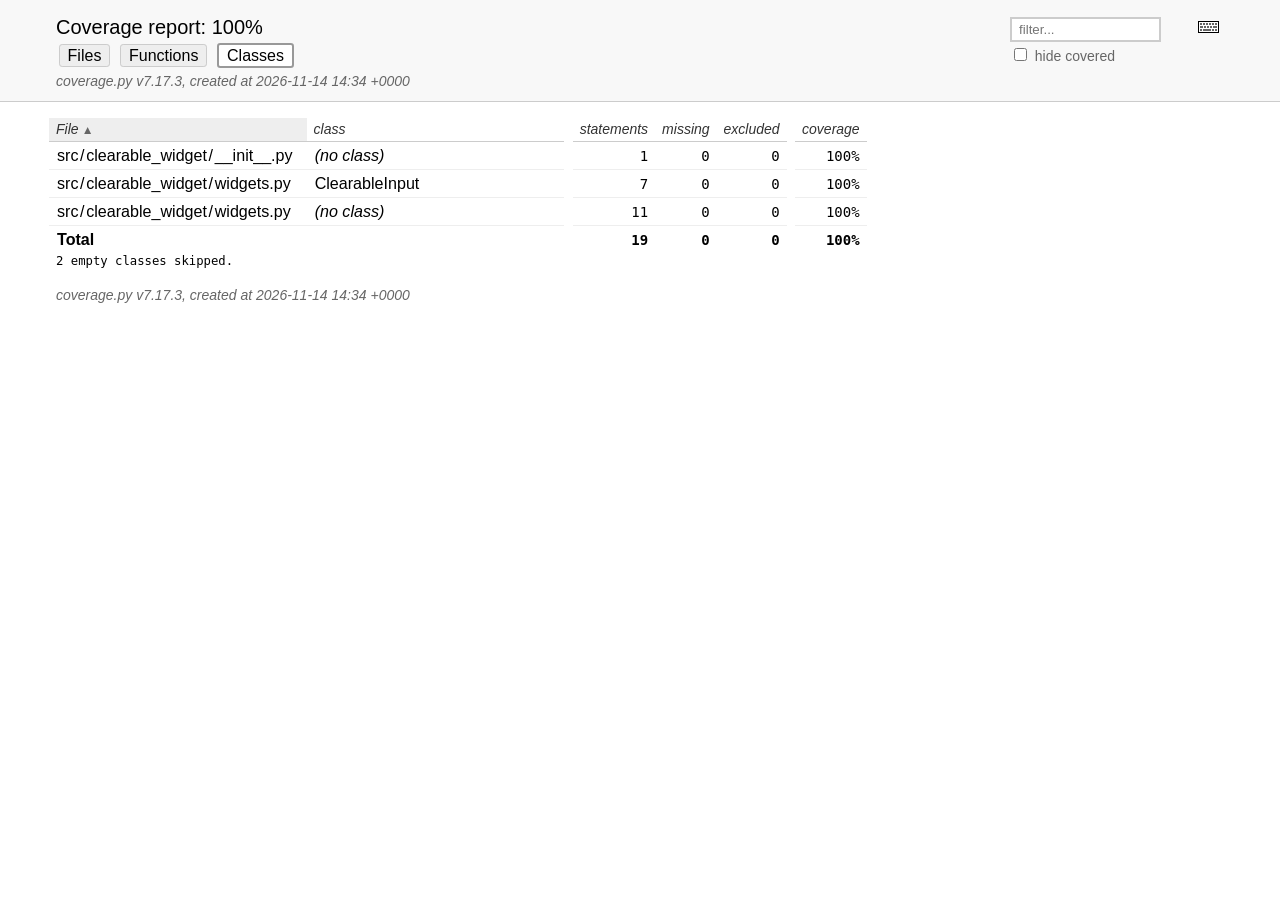
==== htmlcov/class_index.html @ 2b573b6f "ci: Update coverage data" ====
<!DOCTYPE html>
<html lang="en">
<head>
    <meta http-equiv="Content-Type" content="text/html; charset=utf-8">
    <title>Coverage report</title>
    <link rel="icon" sizes="32x32" href="favicon_32_cb_c827f16f.png">
    <link rel="stylesheet" href="style_cb_4667309f.css" type="text/css">
    <script src="coverage_html_cb_54cfdca1.js" defer></script>
</head>
<body class="indexfile">
<header>
    <div class="content">
        <h1>Coverage report:
            <span class="pc_cov">100%</span>
        </h1>
        <aside id="help_panel_wrapper">
            <input id="help_panel_state" type="checkbox">
            <label for="help_panel_state">
                <img id="keyboard_icon" src="keybd_closed_cb_900cfef5.png" alt="Show/hide keyboard shortcuts">
            </label>
            <div id="help_panel">
                <p class="legend">Shortcuts on this page</p>
                <div class="keyhelp">
                    <p>
                        <kbd>f</kbd>
                        <kbd>n</kbd>
                        <kbd>s</kbd>
                        <kbd>m</kbd>
                        <kbd>x</kbd>
                        <kbd>c</kbd>
                        &nbsp; change column sorting
                    </p>
                    <p>
                        <kbd>[</kbd>
                        <kbd>]</kbd>
                        &nbsp; prev/next file
                    </p>
                    <p>
                        <kbd>?</kbd> &nbsp; show/hide this help
                    </p>
                </div>
            </div>
        </aside>
        <form id="filter_container">
            <input id="filter" type="text" value="" placeholder="filter...">
            <div>
                <input id="hide100" type="checkbox" >
                <label for="hide100">hide covered</label>
            </div>
        </form>
        <h2>
                <a class="button" href="index.html">Files</a>
                <a class="button" href="function_index.html">Functions</a>
                <a class="button current">Classes</a>
        </h2>
        <p class="text">
            <a class="nav" href="https://coverage.readthedocs.io/en/7.17.3">coverage.py v7.17.3</a>,
            created at 2026-11-14 14:34 +0000
        </p>
    </div>
</header>
<main id="index">
    <table class="index" data-sortable>
        <thead>
            <tr class="tablehead" title="Click to sort">
                <th id="file" class="name" aria-sort="none" data-shortcut="f">File<span class="arrows"></span></th>
                <th id="region" class="name" aria-sort="none" data-default-sort-order="ascending" data-shortcut="n">class<span class="arrows"></span></th>
                <th class="spacer">&nbsp;</th>
                <th id="statements" aria-sort="none" data-default-sort-order="descending" data-shortcut="s">statements<span class="arrows"></span></th>
                <th id="missing" aria-sort="none" data-default-sort-order="descending" data-shortcut="m">missing<span class="arrows"></span></th>
                <th id="excluded" aria-sort="none" data-default-sort-order="descending" data-shortcut="x">excluded<span class="arrows"></span></th>
                <th class="spacer">&nbsp;</th>
                <th id="coverage" aria-sort="none" data-shortcut="c">coverage<span class="arrows"></span></th>
            </tr>
        </thead>
        <tbody>
            <tr class="region">
                <td class="name"><a href="z_d9ded1711251603f___init___py.html">src<span class="sep">/</span>clearable_widget<span class="sep">/</span>__init__.py</a></td>
                <td class="name"><a href="z_d9ded1711251603f___init___py.html"><data value=''><span class='no-noun'>(no class)</span></data></a></td>
                <td class="spacer">&nbsp;</td>
                <td>1</td>
                <td>0</td>
                <td>0</td>
                <td class="spacer">&nbsp;</td>
                <td data-ratio="1 1">100%</td>
            </tr>
            <tr class="region">
                <td class="name"><a href="z_d9ded1711251603f_widgets_py.html#t20">src<span class="sep">/</span>clearable_widget<span class="sep">/</span>widgets.py</a></td>
                <td class="name"><a href="z_d9ded1711251603f_widgets_py.html#t20"><data value='ClearableInput'>ClearableInput</data></a></td>
                <td class="spacer">&nbsp;</td>
                <td>7</td>
                <td>0</td>
                <td>0</td>
                <td class="spacer">&nbsp;</td>
                <td data-ratio="7 7">100%</td>
            </tr>
            <tr class="region">
                <td class="name"><a href="z_d9ded1711251603f_widgets_py.html">src<span class="sep">/</span>clearable_widget<span class="sep">/</span>widgets.py</a></td>
                <td class="name"><a href="z_d9ded1711251603f_widgets_py.html"><data value=''><span class='no-noun'>(no class)</span></data></a></td>
                <td class="spacer">&nbsp;</td>
                <td>11</td>
                <td>0</td>
                <td>0</td>
                <td class="spacer">&nbsp;</td>
                <td data-ratio="11 11">100%</td>
            </tr>
        </tbody>
        <tfoot>
            <tr class="total">
                <td class="name">Total</td>
                <td class="name">&nbsp;</td>
                <td class="spacer">&nbsp;</td>
                <td>19</td>
                <td>0</td>
                <td>0</td>
                <td class="spacer">&nbsp;</td>
                <td data-ratio="19 19">100%</td>
            </tr>
        </tfoot>
    </table>
    <p id="no_rows">
        No items found using the specified filter.
    </p>
        <p>2 empty classes skipped.</p>
</main>
<footer>
    <div class="content">
        <p>
            <a class="nav" href="https://coverage.readthedocs.io/en/7.17.3">coverage.py v7.17.3</a>,
            created at 2026-11-14 14:34 +0000
        </p>
    </div>
    <aside class="hidden">
        <a id="prevFileLink" class="nav" href=""></a>
        <a id="nextFileLink" class="nav" href=""></a>
        <button type="button" class="button_prev_file" data-shortcut="["></button>
        <button type="button" class="button_next_file" data-shortcut="]"></button>
        <button type="button" class="button_show_hide_help" data-shortcut="?"></button>
    </aside>
</footer>
</body>
</html>
---- htmlcov/style_cb_4667309f.css ----
@charset "UTF-8";
/* Licensed under the Apache License: http://www.apache.org/licenses/LICENSE-2.0 */
/* For details: https://github.com/coveragepy/coveragepy/blob/main/NOTICE.txt */
/* Don't edit this .css file. Edit the .scss file instead! */
html, body, h1, h2, h3, p, table, td, th { margin: 0; padding: 0; border: 0; font-weight: inherit; font-style: inherit; font-size: 100%; font-family: inherit; vertical-align: baseline; }

body { font-family: -apple-system, BlinkMacSystemFont, "Segoe UI", Roboto, Ubuntu, Cantarell, "Helvetica Neue", sans-serif; font-size: 1em; background: #fff; color: #000; }

@media (prefers-color-scheme: dark) { body { background: #1e1e1e; } }

@media (prefers-color-scheme: dark) { body { color: #eee; } }

html > body { font-size: 16px; }

a:active, a:focus { outline: 2px dashed #007acc; }

p { font-size: .875em; line-height: 1.4em; }

table { border-collapse: collapse; }

td { vertical-align: top; }

table tr.hidden { display: none !important; }

p#no_rows { display: none; font-size: 1.15em; font-family: -apple-system, BlinkMacSystemFont, "Segoe UI", Roboto, Ubuntu, Cantarell, "Helvetica Neue", sans-serif; }

a.nav { text-decoration: none; color: inherit; }

a.nav:hover { text-decoration: underline; color: inherit; }

.hidden { display: none; }

header { background: #f8f8f8; width: 100%; z-index: 2; border-bottom: 1px solid #ccc; }

@media (prefers-color-scheme: dark) { header { background: black; } }

@media (prefers-color-scheme: dark) { header { border-color: #333; } }

header .content { padding: 1rem 3.5rem; }

header h2 { margin-top: .5em; font-size: 1em; }

header h2 a.button { font-family: inherit; font-size: inherit; border: 1px solid; border-radius: .2em; background: #eee; color: inherit; text-decoration: none; padding: .1em .5em; margin: 1px calc(.1em + 1px); cursor: pointer; border-color: #ccc; }

@media (prefers-color-scheme: dark) { header h2 a.button { background: #333; } }

@media (prefers-color-scheme: dark) { header h2 a.button { border-color: #444; } }

header h2 a.button.current { border: 2px solid; background: #fff; border-color: #999; cursor: default; }

@media (prefers-color-scheme: dark) { header h2 a.button.current { background: #1e1e1e; } }

@media (prefers-color-scheme: dark) { header h2 a.button.current { border-color: #777; } }

header p.text { margin: .5em 0 -.5em; color: #666; font-style: italic; }

@media (prefers-color-scheme: dark) { header p.text { color: #aaa; } }

header.sticky { position: fixed; left: 0; right: 0; height: 2.5em; }

header.sticky .text { display: none; }

header.sticky h1, header.sticky h2 { font-size: 1em; margin-top: 0; display: inline-block; }

header.sticky .content { padding: 0.5rem 3.5rem; }

header.sticky .content p { font-size: 1em; }

header.sticky ~ #source { padding-top: 6.5em; }

main { position: relative; z-index: 1; }

footer { margin: 1rem 3.5rem; }

footer .content { padding: 0; color: #666; font-style: italic; }

@media (prefers-color-scheme: dark) { footer .content { color: #aaa; } }

#index { margin: 1rem 0 0 3.5rem; }

h1 { font-size: 1.25em; display: inline-block; }

#filter_container { float: right; margin: 0 2em 0 0; line-height: 1.66em; }

#filter_container #filter { width: 10em; padding: 0.2em 0.5em; border: 2px solid #ccc; background: #fff; color: #000; }

@media (prefers-color-scheme: dark) { #filter_container #filter { border-color: #444; } }

@media (prefers-color-scheme: dark) { #filter_container #filter { background: #1e1e1e; } }

@media (prefers-color-scheme: dark) { #filter_container #filter { color: #eee; } }

#filter_container #filter:focus { border-color: #007acc; }

#filter_container :disabled ~ label { color: #ccc; }

@media (prefers-color-scheme: dark) { #filter_container :disabled ~ label { color: #444; } }

#filter_container label { font-size: .875em; color: #666; }

@media (prefers-color-scheme: dark) { #filter_container label { color: #aaa; } }

header button { font-family: inherit; font-size: inherit; border: 1px solid; border-radius: .2em; background: #eee; color: inherit; text-decoration: none; padding: .1em .5em; margin: 1px calc(.1em + 1px); cursor: pointer; border-color: #ccc; }

@media (prefers-color-scheme: dark) { header button { background: #333; } }

@media (prefers-color-scheme: dark) { header button { border-color: #444; } }

header button:active, header button:focus { outline: 2px dashed #007acc; }

header button.run { background: #eeffee; }

@media (prefers-color-scheme: dark) { header button.run { background: #373d29; } }

header button.run.show_run { background: #dfd; border: 2px solid #00dd00; margin: 0 .1em; }

@media (prefers-color-scheme: dark) { header button.run.show_run { background: #373d29; } }

header button.mis { background: #ffeeee; }

@media (prefers-color-scheme: dark) { header button.mis { background: #4b1818; } }

header button.mis.show_mis { background: #fdd; border: 2px solid #ff0000; margin: 0 .1em; }

@media (prefers-color-scheme: dark) { header button.mis.show_mis { background: #4b1818; } }

header button.exc { background: #f7f7f7; }

@media (prefers-color-scheme: dark) { header button.exc { background: #333; } }

header button.exc.show_exc { background: #eee; border: 2px solid #808080; margin: 0 .1em; }

@media (prefers-color-scheme: dark) { header button.exc.show_exc { background: #333; } }

header button.par { background: #ffffd5; }

@media (prefers-color-scheme: dark) { header button.par { background: #650; } }

header button.par.show_par { background: #ffa; border: 2px solid #bbbb00; margin: 0 .1em; }

@media (prefers-color-scheme: dark) { header button.par.show_par { background: #650; } }

#help_panel, #source p .annotate.long { display: none; position: absolute; z-index: 999; background: #ffffcc; border: 1px solid #888; border-radius: .2em; color: #333; padding: .25em .5em; }

#source p .annotate.long { white-space: normal; float: right; top: 1.75em; right: 1em; height: auto; }

#help_panel_wrapper { float: right; position: relative; }

#keyboard_icon { margin: 5px; }

#help_panel_state { display: none; }

#help_panel { top: 25px; right: 0; padding: .75em; border: 1px solid #883; color: #333; }

#help_panel .keyhelp p { margin-top: .75em; }

#help_panel .legend { font-style: italic; margin-bottom: 1em; }

.indexfile #help_panel { width: 25em; }

.pyfile #help_panel { width: 18em; }

#help_panel_state:checked ~ #help_panel { display: block; }

kbd { border: 1px solid black; border-color: #888 #333 #333 #888; padding: .1em .35em; font-family: SFMono-Regular, Menlo, Monaco, Consolas, monospace; font-weight: bold; background: #eee; border-radius: 3px; }

.sep { padding: 0 .1em; }

#source { padding: 1em 0 1em 3.5rem; font-family: SFMono-Regular, Menlo, Monaco, Consolas, monospace; }

#source p { position: relative; white-space: pre; }

#source p * { box-sizing: border-box; }

#source p .n { float: left; text-align: right; width: 3.5rem; box-sizing: border-box; margin-left: -3.5rem; padding-right: 1em; color: #999; user-select: none; }

@media (prefers-color-scheme: dark) { #source p .n { color: #777; } }

#source p .n.highlight { background: #ffdd00; }

#source p .n a { scroll-margin-top: 6em; text-decoration: none; color: #999; }

@media (prefers-color-scheme: dark) { #source p .n a { color: #777; } }

#source p .n a:hover { text-decoration: underline; color: #999; }

@media (prefers-color-scheme: dark) { #source p .n a:hover { color: #777; } }

#source p .t { display: inline-block; width: 100%; box-sizing: border-box; margin-left: -.5em; padding-left: 0.3em; border-left: 0.2em solid #fff; }

@media (prefers-color-scheme: dark) { #source p .t { border-color: #1e1e1e; } }

#source p .t:hover { background: #f2f2f2; }

@media (prefers-color-scheme: dark) { #source p .t:hover { background: #282828; } }

#source p .t:hover ~ .r .annotate.long { display: block; }

#source p .t .com { color: #008000; font-style: italic; line-height: 1px; }

@media (prefers-color-scheme: dark) { #source p .t .com { color: #6a9955; } }

#source p .t .key { font-weight: bold; line-height: 1px; }

#source p .t .str, #source p .t .fst { color: #0451a5; }

@media (prefers-color-scheme: dark) { #source p .t .str, #source p .t .fst { color: #9cdcfe; } }

#source p.mis .t { border-left: 0.2em solid #ff0000; }

#source p.mis.show_mis .t { background: #fdd; }

@media (prefers-color-scheme: dark) { #source p.mis.show_mis .t { background: #4b1818; } }

#source p.mis.show_mis .t:hover { background: #f2d2d2; }

@media (prefers-color-scheme: dark) { #source p.mis.show_mis .t:hover { background: #532323; } }

#source p.mis.mis2 .t { border-left: 0.2em dotted #ff0000; }

#source p.mis.mis2.show_mis .t { background: #ffeeee; }

@media (prefers-color-scheme: dark) { #source p.mis.mis2.show_mis .t { background: #351b1b; } }

#source p.mis.mis2.show_mis .t:hover { background: #f2d2d2; }

@media (prefers-color-scheme: dark) { #source p.mis.mis2.show_mis .t:hover { background: #532323; } }

#source p.run .t { border-left: 0.2em solid #00dd00; }

#source p.run.show_run .t { background: #dfd; }

@media (prefers-color-scheme: dark) { #source p.run.show_run .t { background: #373d29; } }

#source p.run.show_run .t:hover { background: #d2f2d2; }

@media (prefers-color-scheme: dark) { #source p.run.show_run .t:hover { background: #404633; } }

#source p.run.run2 .t { border-left: 0.2em dotted #00dd00; }

#source p.run.run2.show_run .t { background: #eeffee; }

@media (prefers-color-scheme: dark) { #source p.run.run2.show_run .t { background: #2b2e24; } }

#source p.run.run2.show_run .t:hover { background: #d2f2d2; }

@media (prefers-color-scheme: dark) { #source p.run.run2.show_run .t:hover { background: #404633; } }

#source p.exc .t { border-left: 0.2em solid #808080; }

#source p.exc.show_exc .t { background: #eee; }

@media (prefers-color-scheme: dark) { #source p.exc.show_exc .t { background: #333; } }

#source p.exc.show_exc .t:hover { background: #e2e2e2; }

@media (prefers-color-scheme: dark) { #source p.exc.show_exc .t:hover { background: #3c3c3c; } }

#source p.exc.exc2 .t { border-left: 0.2em dotted #808080; }

#source p.exc.exc2.show_exc .t { background: #f7f7f7; }

@media (prefers-color-scheme: dark) { #source p.exc.exc2.show_exc .t { background: #292929; } }

#source p.exc.exc2.show_exc .t:hover { background: #e2e2e2; }

@media (prefers-color-scheme: dark) { #source p.exc.exc2.show_exc .t:hover { background: #3c3c3c; } }

#source p.par .t { border-left: 0.2em solid #bbbb00; }

#source p.par.show_par .t { background: #ffa; }

@media (prefers-color-scheme: dark) { #source p.par.show_par .t { background: #650; } }

#source p.par.show_par .t:hover { background: #f2f2a2; }

@media (prefers-color-scheme: dark) { #source p.par.show_par .t:hover { background: #6d5d0c; } }

#source p.par.par2 .t { border-left: 0.2em dotted #bbbb00; }

#source p.par.par2.show_par .t { background: #ffffd5; }

@media (prefers-color-scheme: dark) { #source p.par.par2.show_par .t { background: #423a0f; } }

#source p.par.par2.show_par .t:hover { background: #f2f2a2; }

@media (prefers-color-scheme: dark) { #source p.par.par2.show_par .t:hover { background: #6d5d0c; } }

#source p .r { position: absolute; top: 0; right: 2.5em; font-family: -apple-system, BlinkMacSystemFont, "Segoe UI", Roboto, Ubuntu, Cantarell, "Helvetica Neue", sans-serif; }

#source p .annotate { font-family: -apple-system, BlinkMacSystemFont, "Segoe UI", Roboto, Ubuntu, Cantarell, "Helvetica Neue", sans-serif; color: #666; padding-right: .5em; }

@media (prefers-color-scheme: dark) { #source p .annotate { color: #ddd; } }

#source p .annotate.short:hover ~ .long { display: block; }

#source p .annotate.long { width: 30em; right: 2.5em; }

#source p input { display: none; }

#source p input ~ .r label.ctx { cursor: pointer; border-radius: .25em; }

#source p input ~ .r label.ctx::before { content: "▶ "; }

#source p input ~ .r label.ctx:hover { background: #e8f4ff; color: #666; }

@media (prefers-color-scheme: dark) { #source p input ~ .r label.ctx:hover { background: #0f3a42; } }

@media (prefers-color-scheme: dark) { #source p input ~ .r label.ctx:hover { color: #aaa; } }

#source p input:checked ~ .r label.ctx { background: #d0e8ff; color: #666; border-radius: .75em .75em 0 0; padding: 0 .5em; margin: -.25em 0; }

@media (prefers-color-scheme: dark) { #source p input:checked ~ .r label.ctx { background: #056; } }

@media (prefers-color-scheme: dark) { #source p input:checked ~ .r label.ctx { color: #aaa; } }

#source p input:checked ~ .r label.ctx::before { content: "▼ "; }

#source p input:checked ~ .ctxs { padding: .25em .5em; overflow-y: scroll; max-height: 10.5em; }

#source p label.ctx { color: #999; display: inline-block; padding: 0 .5em; font-size: .8333em; }

@media (prefers-color-scheme: dark) { #source p label.ctx { color: #777; } }

#source p .ctxs { display: block; max-height: 0; overflow-y: hidden; transition: all .2s; padding: 0 .5em; font-family: -apple-system, BlinkMacSystemFont, "Segoe UI", Roboto, Ubuntu, Cantarell, "Helvetica Neue", sans-serif; white-space: nowrap; background: #d0e8ff; border-radius: .25em; margin-right: 1.75em; text-align: right; }

@media (prefers-color-scheme: dark) { #source p .ctxs { background: #056; } }

#index { font-family: SFMono-Regular, Menlo, Monaco, Consolas, monospace; font-size: 0.875em; }

#index table.index { margin-left: -.5em; }

#index td, #index th { text-align: right; vertical-align: baseline; padding: .25em .5em; border-bottom: 1px solid #eee; }

@media (prefers-color-scheme: dark) { #index td, #index th { border-color: #333; } }

#index td.name, #index th.name { text-align: left; width: auto; font-family: -apple-system, BlinkMacSystemFont, "Segoe UI", Roboto, Ubuntu, Cantarell, "Helvetica Neue", sans-serif; min-width: 15em; }

#index td.left, #index th.left { text-align: left; }

#index td.spacer, #index th.spacer { border: none; padding: 0; }

#index td.spacer:hover, #index th.spacer:hover { background: inherit; }

#index th { font-family: -apple-system, BlinkMacSystemFont, "Segoe UI", Roboto, Ubuntu, Cantarell, "Helvetica Neue", sans-serif; font-style: italic; color: #333; border-color: #ccc; cursor: pointer; }

@media (prefers-color-scheme: dark) { #index th { color: #ddd; } }

@media (prefers-color-scheme: dark) { #index th { border-color: #444; } }

#index th:hover { background: #eee; }

@media (prefers-color-scheme: dark) { #index th:hover { background: #333; } }

#index th .arrows { color: #666; font-size: 85%; font-family: sans-serif; font-style: normal; pointer-events: none; }

#index th[aria-sort="ascending"], #index th[aria-sort="descending"] { white-space: nowrap; background: #eee; padding-left: .5em; }

@media (prefers-color-scheme: dark) { #index th[aria-sort="ascending"], #index th[aria-sort="descending"] { background: #333; } }

#index th[aria-sort="ascending"] .arrows::after { content: " ▲"; }

#index th[aria-sort="descending"] .arrows::after { content: " ▼"; }

#index tr.grouphead th { cursor: default; font-style: normal; border-color: #999; }

@media (prefers-color-scheme: dark) { #index tr.grouphead th { border-color: #777; } }

#index td.name { font-size: 1.15em; }

#index td.name a { text-decoration: none; color: inherit; }

#index td.name .no-noun { font-style: italic; }

#index tr.total td, #index tr.total_dynamic td { font-weight: bold; border-bottom: none; }

#index tr.region:hover { background: #eee; }

@media (prefers-color-scheme: dark) { #index tr.region:hover { background: #333; } }

#index tr.region:hover td.name { text-decoration: underline; color: inherit; }

#scroll_marker { position: fixed; z-index: 3; right: 0; top: 0; width: 16px; height: 100%; background: #fff; border-left: 1px solid #eee; will-change: transform; }

@media (prefers-color-scheme: dark) { #scroll_marker { background: #1e1e1e; } }

@media (prefers-color-scheme: dark) { #scroll_marker { border-color: #333; } }

#scroll_marker .marker { background: #ccc; position: absolute; min-height: 3px; width: 100%; }

@media (prefers-color-scheme: dark) { #scroll_marker .marker { background: #444; } }
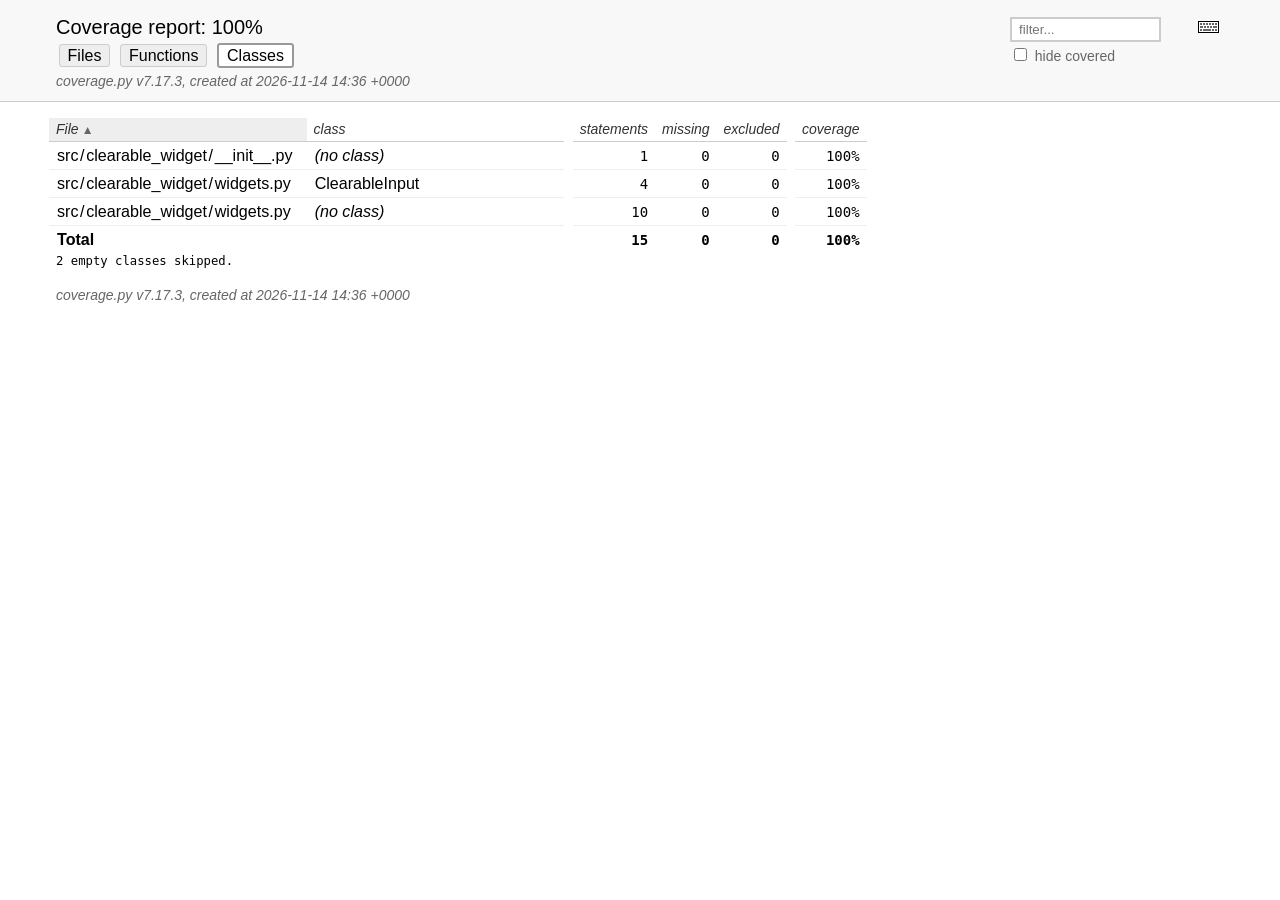
==== commit 7d571e16: "ci: Update coverage data" ====
--- a/htmlcov/class_index.html
+++ b/htmlcov/class_index.html
@@ -55,7 +55,7 @@
         </h2>
         <p class="text">
             <a class="nav" href="https://coverage.readthedocs.io/en/7.17.3">coverage.py v7.17.3</a>,
-            created at 2026-11-14 14:34 +0000
+            created at 2026-11-14 14:36 +0000
         </p>
     </div>
 </header>
@@ -85,24 +85,24 @@
                 <td data-ratio="1 1">100%</td>
             </tr>
             <tr class="region">
-                <td class="name"><a href="z_d9ded1711251603f_widgets_py.html#t20">src<span class="sep">/</span>clearable_widget<span class="sep">/</span>widgets.py</a></td>
-                <td class="name"><a href="z_d9ded1711251603f_widgets_py.html#t20"><data value='ClearableInput'>ClearableInput</data></a></td>
+                <td class="name"><a href="z_d9ded1711251603f_widgets_py.html#t19">src<span class="sep">/</span>clearable_widget<span class="sep">/</span>widgets.py</a></td>
+                <td class="name"><a href="z_d9ded1711251603f_widgets_py.html#t19"><data value='ClearableInput'>ClearableInput</data></a></td>
                 <td class="spacer">&nbsp;</td>
-                <td>7</td>
+                <td>4</td>
                 <td>0</td>
                 <td>0</td>
                 <td class="spacer">&nbsp;</td>
-                <td data-ratio="7 7">100%</td>
+                <td data-ratio="4 4">100%</td>
             </tr>
             <tr class="region">
                 <td class="name"><a href="z_d9ded1711251603f_widgets_py.html">src<span class="sep">/</span>clearable_widget<span class="sep">/</span>widgets.py</a></td>
                 <td class="name"><a href="z_d9ded1711251603f_widgets_py.html"><data value=''><span class='no-noun'>(no class)</span></data></a></td>
                 <td class="spacer">&nbsp;</td>
-                <td>11</td>
+                <td>10</td>
                 <td>0</td>
                 <td>0</td>
                 <td class="spacer">&nbsp;</td>
-                <td data-ratio="11 11">100%</td>
+                <td data-ratio="10 10">100%</td>
             </tr>
         </tbody>
         <tfoot>
@@ -110,11 +110,11 @@
                 <td class="name">Total</td>
                 <td class="name">&nbsp;</td>
                 <td class="spacer">&nbsp;</td>
-                <td>19</td>
+                <td>15</td>
                 <td>0</td>
                 <td>0</td>
                 <td class="spacer">&nbsp;</td>
-                <td data-ratio="19 19">100%</td>
+                <td data-ratio="15 15">100%</td>
             </tr>
         </tfoot>
     </table>
@@ -127,7 +127,7 @@
     <div class="content">
         <p>
             <a class="nav" href="https://coverage.readthedocs.io/en/7.17.3">coverage.py v7.17.3</a>,
-            created at 2026-11-14 14:34 +0000
+            created at 2026-11-14 14:36 +0000
         </p>
     </div>
     <aside class="hidden">
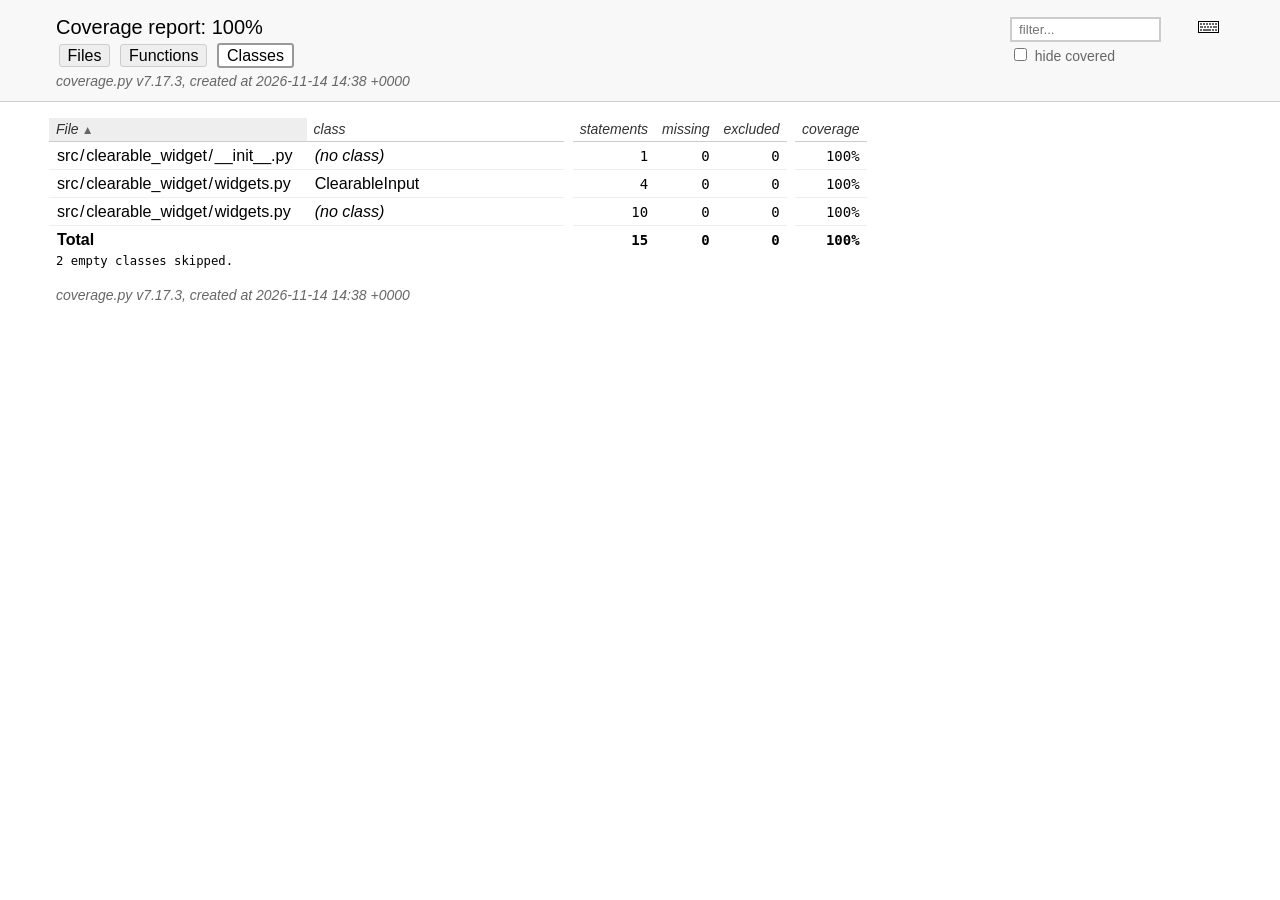
==== commit 45a7e7a6: "ci: Update coverage data" ====
--- a/htmlcov/class_index.html
+++ b/htmlcov/class_index.html
@@ -55,7 +55,7 @@
         </h2>
         <p class="text">
             <a class="nav" href="https://coverage.readthedocs.io/en/7.17.3">coverage.py v7.17.3</a>,
-            created at 2026-11-14 14:36 +0000
+            created at 2026-11-14 14:38 +0000
         </p>
     </div>
 </header>
@@ -127,7 +127,7 @@
     <div class="content">
         <p>
             <a class="nav" href="https://coverage.readthedocs.io/en/7.17.3">coverage.py v7.17.3</a>,
-            created at 2026-11-14 14:36 +0000
+            created at 2026-11-14 14:38 +0000
         </p>
     </div>
     <aside class="hidden">
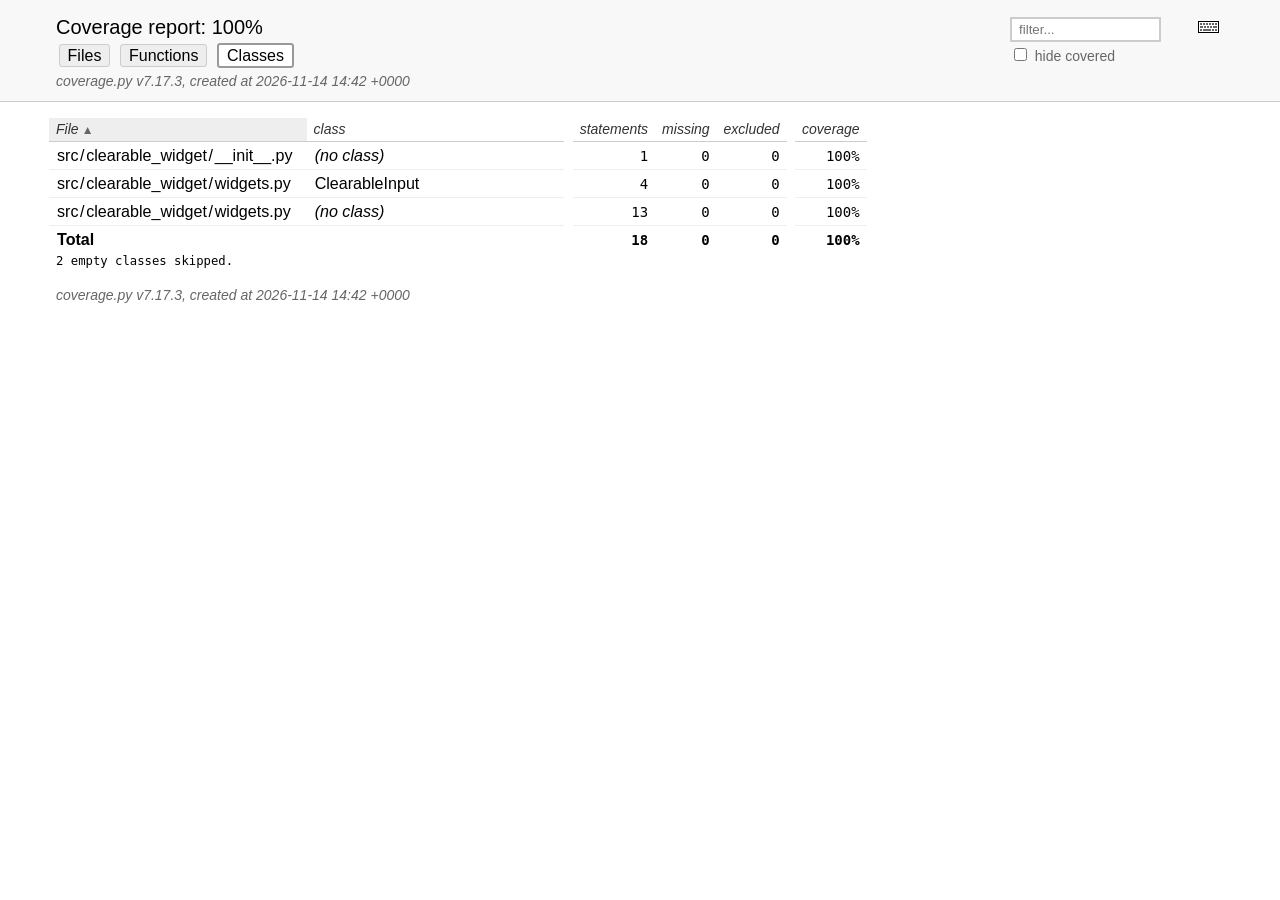
==== commit 66e6c844: "ci: Update coverage data" ====
--- a/htmlcov/class_index.html
+++ b/htmlcov/class_index.html
@@ -55,7 +55,7 @@
         </h2>
         <p class="text">
             <a class="nav" href="https://coverage.readthedocs.io/en/7.17.3">coverage.py v7.17.3</a>,
-            created at 2026-11-14 14:38 +0000
+            created at 2026-11-14 14:42 +0000
         </p>
     </div>
 </header>
@@ -85,8 +85,8 @@
                 <td data-ratio="1 1">100%</td>
             </tr>
             <tr class="region">
-                <td class="name"><a href="z_d9ded1711251603f_widgets_py.html#t19">src<span class="sep">/</span>clearable_widget<span class="sep">/</span>widgets.py</a></td>
-                <td class="name"><a href="z_d9ded1711251603f_widgets_py.html#t19"><data value='ClearableInput'>ClearableInput</data></a></td>
+                <td class="name"><a href="z_d9ded1711251603f_widgets_py.html#t23">src<span class="sep">/</span>clearable_widget<span class="sep">/</span>widgets.py</a></td>
+                <td class="name"><a href="z_d9ded1711251603f_widgets_py.html#t23"><data value='ClearableInput'>ClearableInput</data></a></td>
                 <td class="spacer">&nbsp;</td>
                 <td>4</td>
                 <td>0</td>
@@ -98,11 +98,11 @@
                 <td class="name"><a href="z_d9ded1711251603f_widgets_py.html">src<span class="sep">/</span>clearable_widget<span class="sep">/</span>widgets.py</a></td>
                 <td class="name"><a href="z_d9ded1711251603f_widgets_py.html"><data value=''><span class='no-noun'>(no class)</span></data></a></td>
                 <td class="spacer">&nbsp;</td>
-                <td>10</td>
+                <td>13</td>
                 <td>0</td>
                 <td>0</td>
                 <td class="spacer">&nbsp;</td>
-                <td data-ratio="10 10">100%</td>
+                <td data-ratio="13 13">100%</td>
             </tr>
         </tbody>
         <tfoot>
@@ -110,11 +110,11 @@
                 <td class="name">Total</td>
                 <td class="name">&nbsp;</td>
                 <td class="spacer">&nbsp;</td>
-                <td>15</td>
+                <td>18</td>
                 <td>0</td>
                 <td>0</td>
                 <td class="spacer">&nbsp;</td>
-                <td data-ratio="15 15">100%</td>
+                <td data-ratio="18 18">100%</td>
             </tr>
         </tfoot>
     </table>
@@ -127,7 +127,7 @@
     <div class="content">
         <p>
             <a class="nav" href="https://coverage.readthedocs.io/en/7.17.3">coverage.py v7.17.3</a>,
-            created at 2026-11-14 14:38 +0000
+            created at 2026-11-14 14:42 +0000
         </p>
     </div>
     <aside class="hidden">
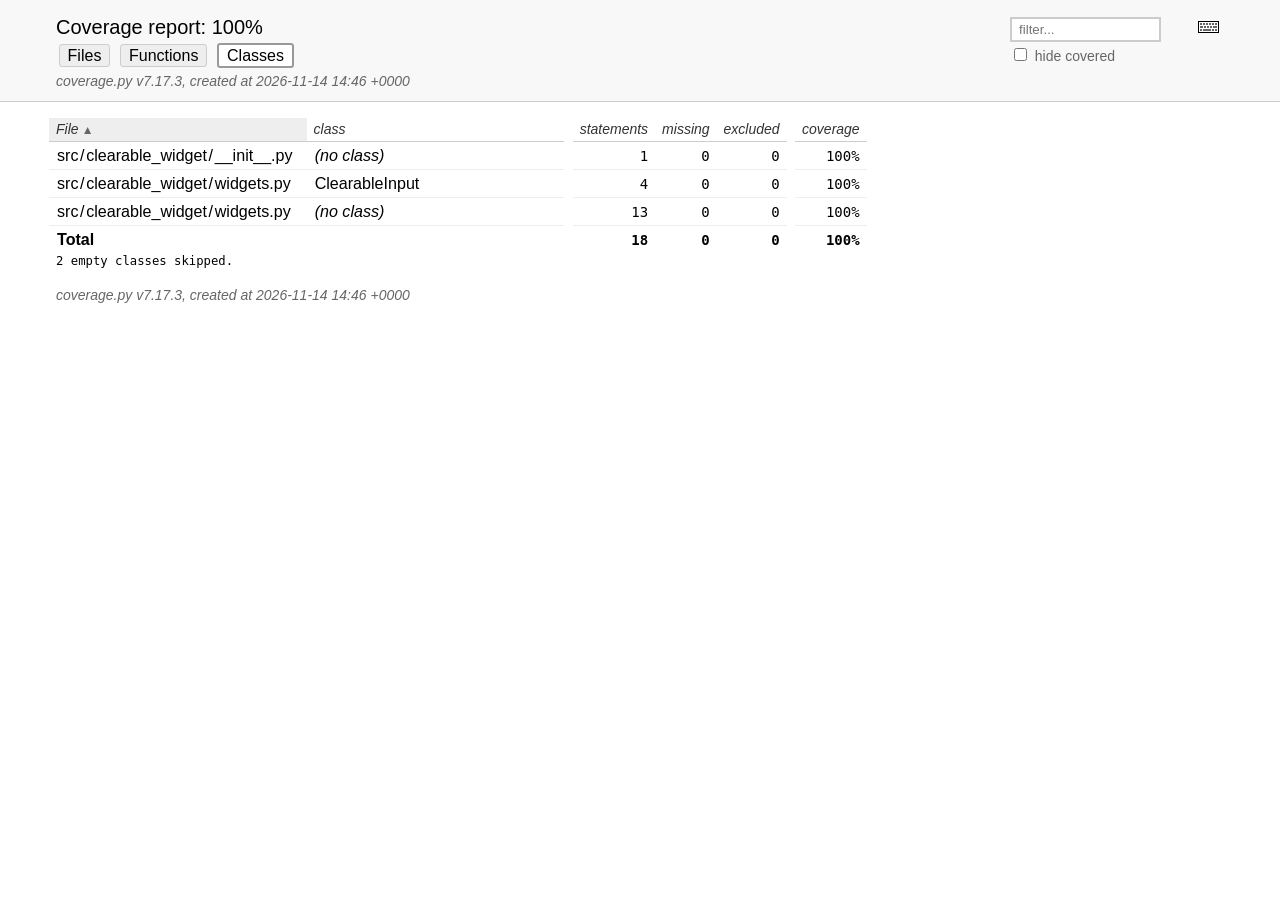
==== commit 4eeaab17: "ci: Update coverage data" ====
--- a/htmlcov/class_index.html
+++ b/htmlcov/class_index.html
@@ -55,7 +55,7 @@
         </h2>
         <p class="text">
             <a class="nav" href="https://coverage.readthedocs.io/en/7.17.3">coverage.py v7.17.3</a>,
-            created at 2026-11-14 14:42 +0000
+            created at 2026-11-14 14:46 +0000
         </p>
     </div>
 </header>
@@ -127,7 +127,7 @@
     <div class="content">
         <p>
             <a class="nav" href="https://coverage.readthedocs.io/en/7.17.3">coverage.py v7.17.3</a>,
-            created at 2026-11-14 14:42 +0000
+            created at 2026-11-14 14:46 +0000
         </p>
     </div>
     <aside class="hidden">
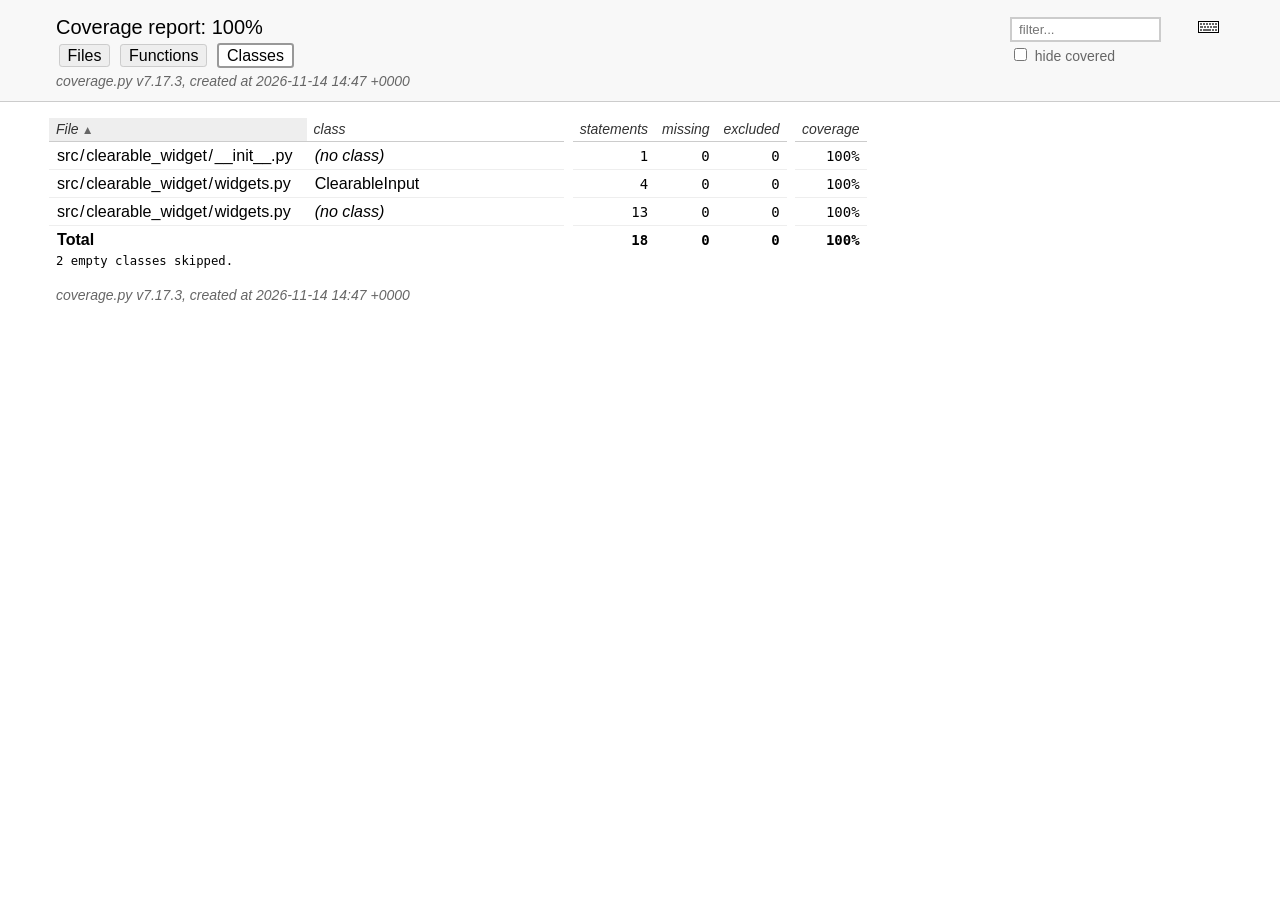
==== commit 519f09e2: "ci: Update coverage data" ====
--- a/htmlcov/class_index.html
+++ b/htmlcov/class_index.html
@@ -55,7 +55,7 @@
         </h2>
         <p class="text">
             <a class="nav" href="https://coverage.readthedocs.io/en/7.17.3">coverage.py v7.17.3</a>,
-            created at 2026-11-14 14:46 +0000
+            created at 2026-11-14 14:47 +0000
         </p>
     </div>
 </header>
@@ -127,7 +127,7 @@
     <div class="content">
         <p>
             <a class="nav" href="https://coverage.readthedocs.io/en/7.17.3">coverage.py v7.17.3</a>,
-            created at 2026-11-14 14:46 +0000
+            created at 2026-11-14 14:47 +0000
         </p>
     </div>
     <aside class="hidden">
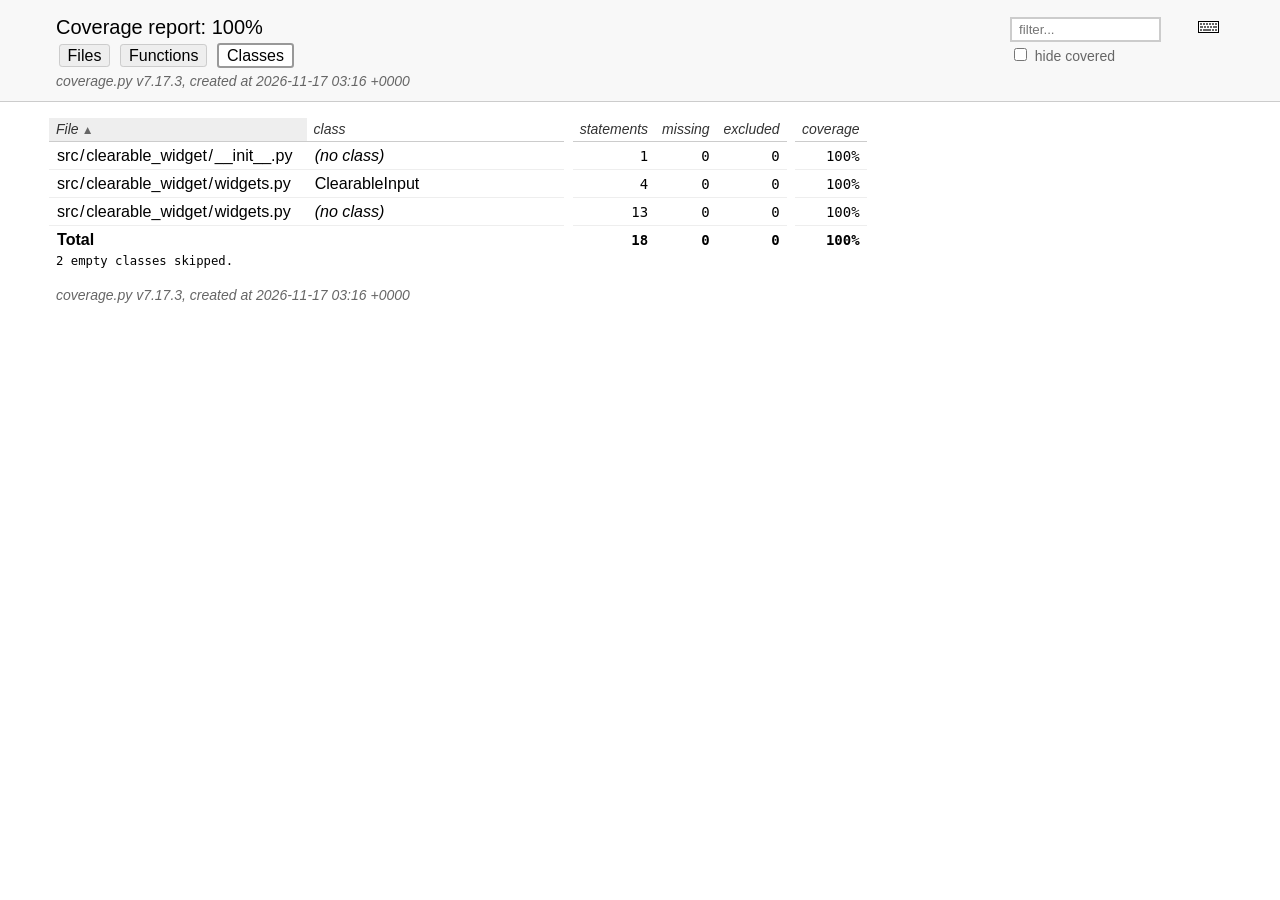
==== commit f94978a8: "ci: Update coverage data" ====
--- a/htmlcov/class_index.html
+++ b/htmlcov/class_index.html
@@ -55,7 +55,7 @@
         </h2>
         <p class="text">
             <a class="nav" href="https://coverage.readthedocs.io/en/7.17.3">coverage.py v7.17.3</a>,
-            created at 2026-11-14 14:47 +0000
+            created at 2026-11-17 03:16 +0000
         </p>
     </div>
 </header>
@@ -127,7 +127,7 @@
     <div class="content">
         <p>
             <a class="nav" href="https://coverage.readthedocs.io/en/7.17.3">coverage.py v7.17.3</a>,
-            created at 2026-11-14 14:47 +0000
+            created at 2026-11-17 03:16 +0000
         </p>
     </div>
     <aside class="hidden">
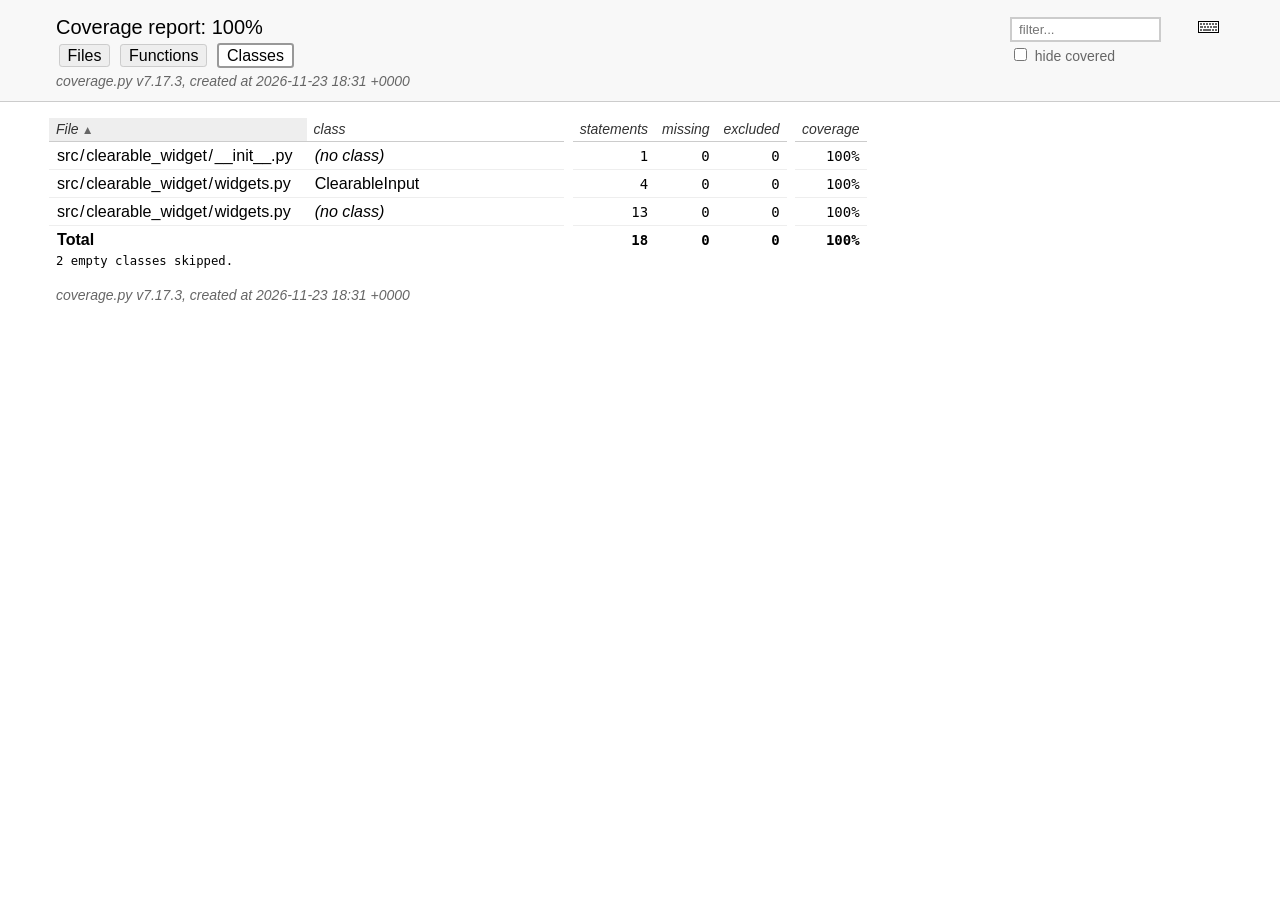
==== commit 306de8cf: "ci: Update coverage data" ====
--- a/htmlcov/class_index.html
+++ b/htmlcov/class_index.html
@@ -55,7 +55,7 @@
         </h2>
         <p class="text">
             <a class="nav" href="https://coverage.readthedocs.io/en/7.17.3">coverage.py v7.17.3</a>,
-            created at 2026-11-17 03:16 +0000
+            created at 2026-11-23 18:31 +0000
         </p>
     </div>
 </header>
@@ -127,7 +127,7 @@
     <div class="content">
         <p>
             <a class="nav" href="https://coverage.readthedocs.io/en/7.17.3">coverage.py v7.17.3</a>,
-            created at 2026-11-17 03:16 +0000
+            created at 2026-11-23 18:31 +0000
         </p>
     </div>
     <aside class="hidden">
